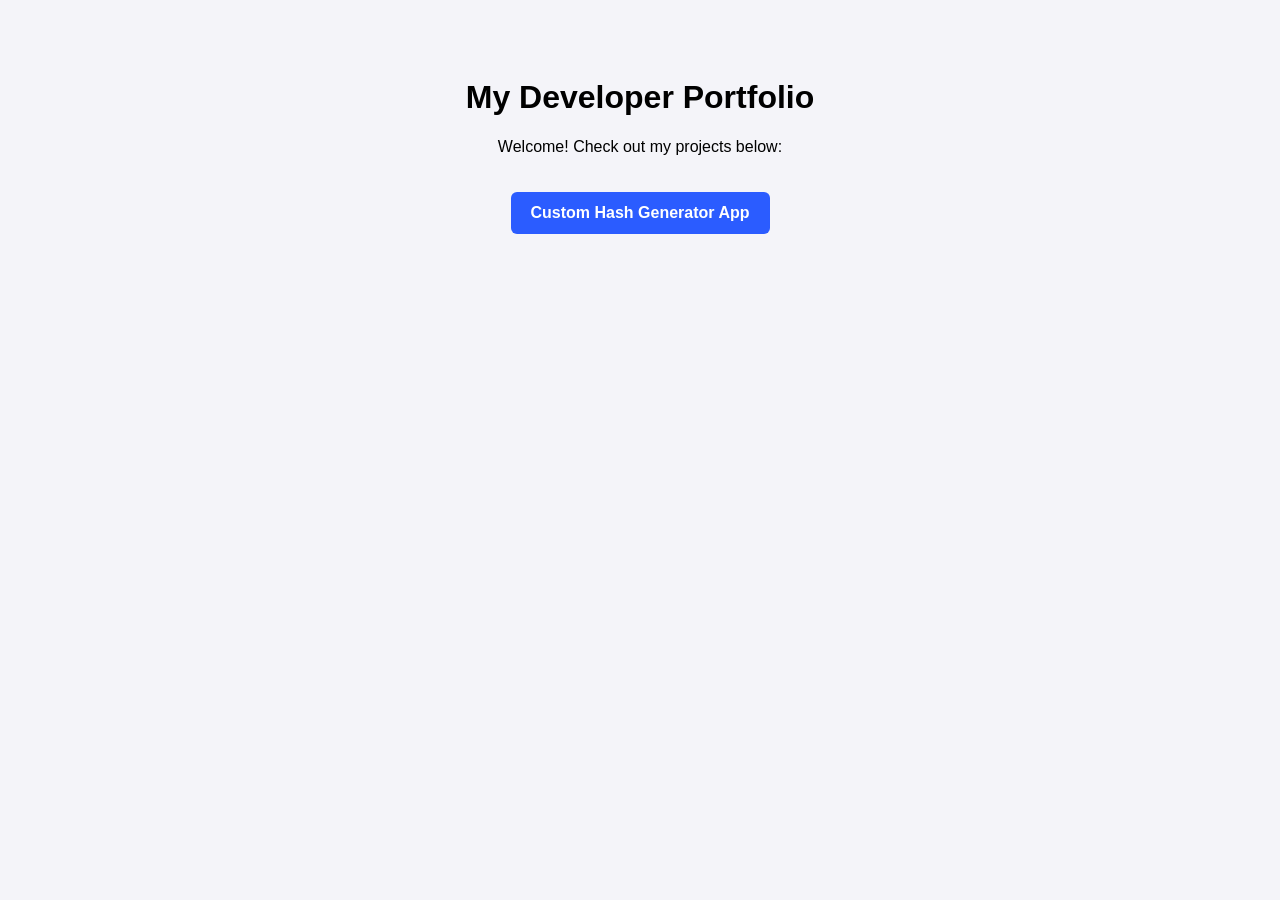
==== index.html @ 04d139bd "Create index.html" ====
<!DOCTYPE html>
<html lang="en">
<head>
    <meta charset="UTF-8">
    <meta name="viewport" content="width=device-width, initial-scale=1.0">
    <title>My Portfolio</title>
    <style>
        body {
            font-family: Arial, sans-serif;
            text-align: center;
            padding: 50px;
            background-color: #f4f4f9;
        }
        a {
            display: inline-block;
            margin-top: 20px;
            padding: 12px 20px;
            background-color: #2b5cff;
            color: white;
            text-decoration: none;
            border-radius: 6px;
            font-weight: bold;
        }
    </style>
</head>
<body>
    <h1>My Developer Portfolio</h1>
    <p>Welcome! Check out my projects below:</p>
    
    <a href="./hash-generator/">Custom Hash Generator App</a>
</body>
</html>
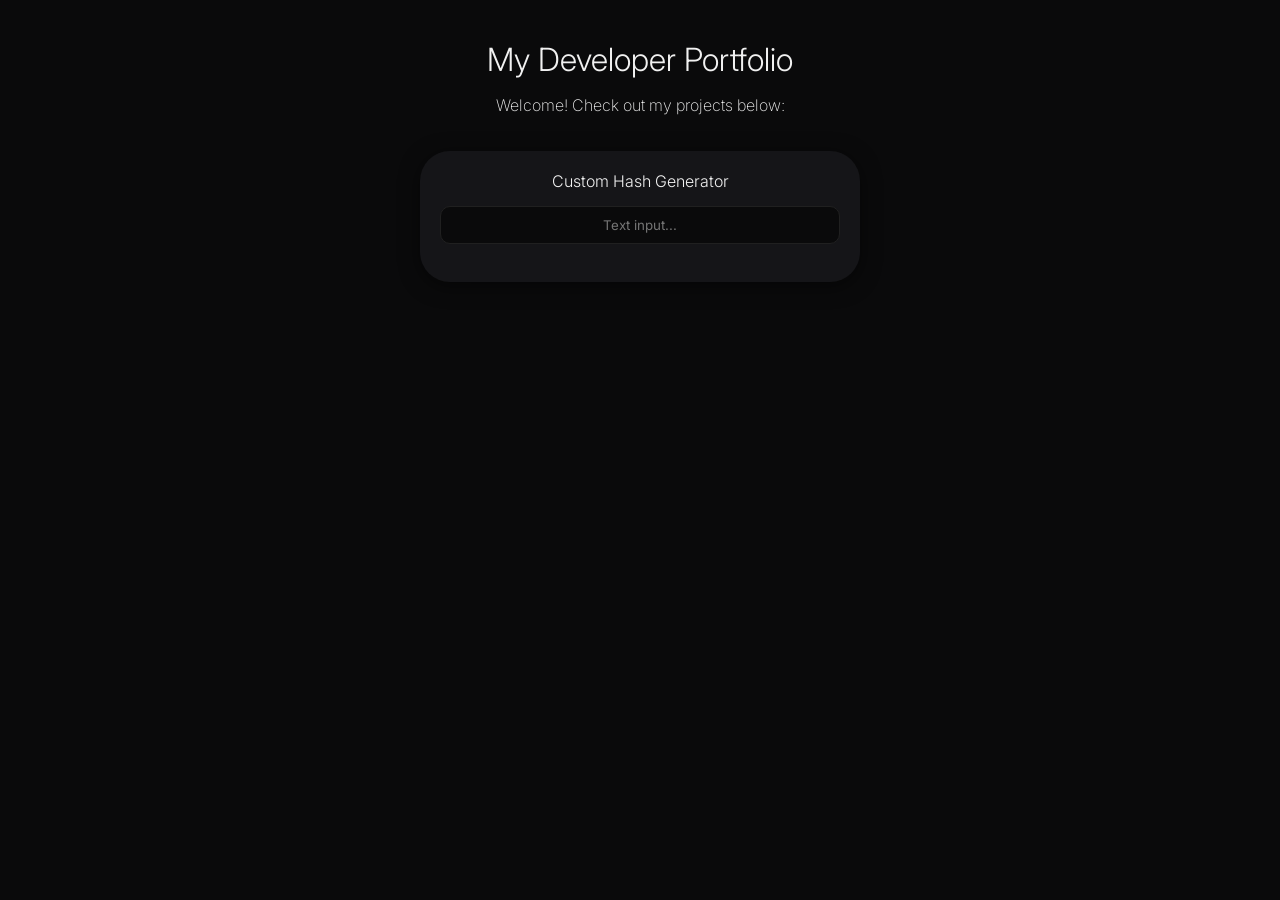
==== commit dbad9b2b: "Add files via upload App Update" ====
--- a/index.html
+++ b/index.html
@@ -3,30 +3,33 @@
 <head>
     <meta charset="UTF-8">
     <meta name="viewport" content="width=device-width, initial-scale=1.0">
-    <title>My Portfolio</title>
-    <style>
-        body {
-            font-family: Arial, sans-serif;
-            text-align: center;
-            padding: 50px;
-            background-color: #f4f4f9;
-        }
-        a {
-            display: inline-block;
-            margin-top: 20px;
-            padding: 12px 20px;
-            background-color: #2b5cff;
-            color: white;
-            text-decoration: none;
-            border-radius: 6px;
-            font-weight: bold;
-        }
-    </style>
+    <title>AJX</title>
+    <link rel="manifest" href="manifest.json">
+    <meta name="theme-color" content="#16161a">
+    <link rel="apple-touch-icon" href="icon-192.png">
+    <link rel="stylesheet" href="styles.css">
 </head>
 <body>
     <h1>My Developer Portfolio</h1>
     <p>Welcome! Check out my projects below:</p>
+    <div class="container">
+    <h2>Custom Hash Generator</h2>
     
-    <a href="./hash-generator/">Custom Hash Generator App</a>
+    <input type="text" id="userInput" placeholder="Text input...">
+    
+    <!-- Todo lo que está aquí adentro estará oculto al inicio -->
+        <div class="hidden-elements">
+            <input type="text" id="roundsInput" value="1" placeholder="Number of Rounds">
+            
+            <button id="btnGenerate">Generar Hash</button>
+
+            <div class="result-box">
+                <span></span>
+                <p id="hashResult" tabindex="0"></p>
+            </div>
+        </div>
+    </div>
+
+    <script src="script.js"></script>
 </body>
-</html>
+</html>
--- a/styles.css
+++ b/styles.css
@@ -0,0 +1,106 @@
+@import url('https://fonts.googleapis.com/css2?family=Inter:wght@100..900&display=swap');
+
+body {
+    font-family: 'Inter', sans-serif;
+    font-size: 16px;
+    font-weight: 200;
+    background-color: #0a0a0b;
+    color: #f1f1f1;
+    margin: 0;
+    padding: 40px 20px;
+    display: flex;
+    flex-direction: column; /* Alinea los elementos en columna (de arriba a abajo) */
+    align-items: center;
+    min-height: 100vh;
+    box-sizing: border-box;
+}
+
+.container {
+    background-color: #151518;
+    padding: 20px;
+    border-radius: 30px;
+    box-shadow: 0 4px 20px #00000080; /* Sombra más suave */
+    max-width: 400px; /* Ancho inicial */
+    width: 100%;
+    text-align: center;
+    margin-top: 20px;
+
+    /* Animación de transición suave */
+    transition: max-width 0.3s ease, transform 0.3s ease;
+}
+
+h1 {
+    font-size: 2em;
+    font-weight: 300;
+    margin-top: 0;       /* Controla el espacio superior */
+    margin-bottom: 0px; /* Controla el espacio hacia el input */
+}
+
+h2 {
+    font-size: 1em;
+    font-weight: 300;
+    margin-top: 0;       /* Controla el espacio superior */
+    margin-bottom: 15px; /* Controla el espacio hacia el input */
+}
+
+/* Se activa automáticamente al hacer clic dentro de #userInput */
+.container:has(#userInput:focus) {
+    max-width: 400px; /* Nuevo ancho expandido */
+    transform: scale(1.02); /* Ligero aumento de tamaño visual */
+}
+
+/* 1. Mantener el contenedor expandido mientras CUALQUIER elemento tenga el foco */
+.container:focus-within {
+    max-width: 400px; /* Tu ancho expandido */
+    transform: scale(1.02); /* Mantener la escala */
+}
+
+/* Estado inicial: Elementos ocultos con altura 0 y transparentes */
+.hidden-elements {
+    max-height: 0;
+    opacity: 0;
+    overflow: hidden;
+    transition: max-height 0.4s ease, opacity 0.4s ease;
+    padding: 4px 0; /* Da espacio para que el borde azul no toque los límites */
+}
+
+/* Estado expandido: Se activa al hacer clic dentro del contenedor */
+.container:focus-within .hidden-elements {
+    max-height: 300px; /* Altura suficiente para mostrar el contenido */
+    opacity: 1;
+    overflow: visible; /* Permite mostrar el contorno azul completo sin cortarlo */
+}
+
+input[type="text"],
+input[type="number"] {
+    width: 100%;
+    padding: 10px;
+    text-align: center;
+    margin-bottom: 10px;
+    border-radius: 10px;
+    border: 1px solid #202020;
+    background-color: #0a0a0b;
+    color: #fff;
+    box-sizing: border-box;
+    font-family: 'Inter', sans-serif;
+}
+
+button {
+    width: 100%;
+    padding: 12px;
+    background-color: #2b5cff;
+    color: #fff;
+    border: none;
+    border-radius: 10px;
+    font-weight: bold;
+    cursor: pointer;
+    font-family: 'Inter', sans-serif;
+}
+
+.result-box {
+    margin-top: 20px;
+    word-break: break-all;
+    background-color: #0a0a0b;
+    padding: 12px;
+    border-radius: 10px;
+}
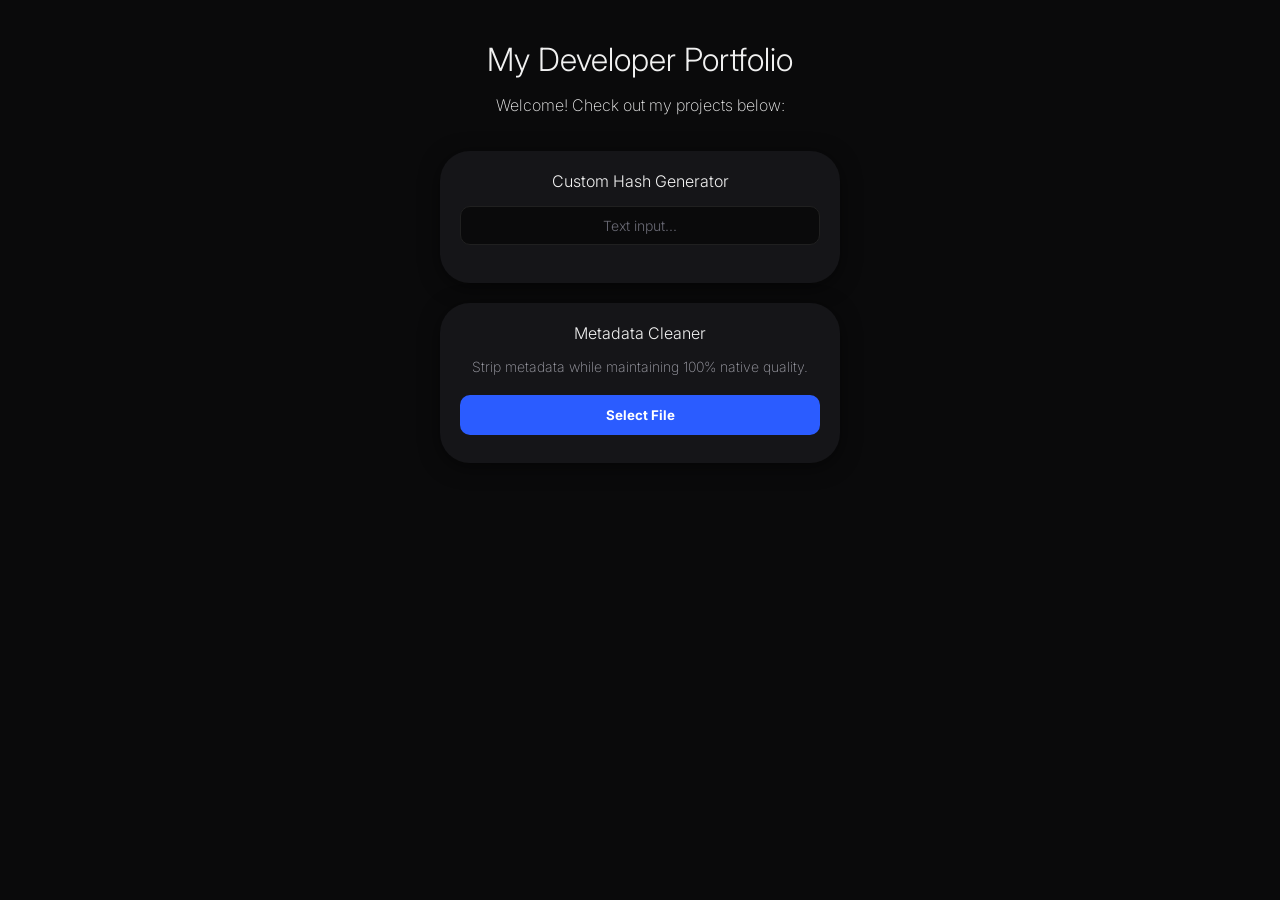
==== commit f4dd1328: "feat: integrate lossless Metadata Cleaner module and unify UI states" ====
--- a/index.html
+++ b/index.html
@@ -4,22 +4,24 @@
     <meta charset="UTF-8">
     <meta name="viewport" content="width=device-width, initial-scale=1.0">
     <title>AJX</title>
+    <!-- Favicon para escritorio/navegador -->
+    <link rel="icon" type="image/png" href="icon-192.png?v=4">
+    <link rel="apple-touch-icon" href="icon-192.png?v=4">
     <link rel="manifest" href="manifest.json">
     <meta name="theme-color" content="#16161a">
-    <link rel="apple-touch-icon" href="icon-192.png">
     <link rel="stylesheet" href="styles.css">
 </head>
 <body>
     <h1>My Developer Portfolio</h1>
     <p>Welcome! Check out my projects below:</p>
+    
     <div class="container">
     <h2>Custom Hash Generator</h2>
-    
     <input type="text" id="userInput" placeholder="Text input...">
     
     <!-- Todo lo que está aquí adentro estará oculto al inicio -->
         <div class="hidden-elements">
-            <input type="text" id="roundsInput" value="1" placeholder="Number of Rounds">
+            <input type="text" id="roundsInput" placeholder="Number of Iterations">
             
             <button id="btnGenerate">Generar Hash</button>
 
@@ -29,7 +31,8 @@
             </div>
         </div>
     </div>
-
+    <div id="metadata-cleaner-container">
+    </div>
     <script src="script.js"></script>
 </body>
 </html>
--- a/styles.css
+++ b/styles.css
@@ -1,4 +1,8 @@
 @import url('https://fonts.googleapis.com/css2?family=Inter:wght@100..900&display=swap');
+
+:root {
+    --container-width: 400px; /* Cambia el ancho de todos los contenedores aquí */
+}
 
 body {
     font-family: 'Inter', sans-serif;
@@ -9,68 +13,65 @@
     margin: 0;
     padding: 40px 20px;
     display: flex;
-    flex-direction: column; /* Alinea los elementos en columna (de arriba a abajo) */
+    flex-direction: column;
     align-items: center;
     min-height: 100vh;
     box-sizing: border-box;
+}
+
+/* Elimina el envoltorio del ID inyectado para que el .container herede directamente el layout de body */
+[id$="-container"] {
+    display: contents;
 }
 
 .container {
     background-color: #151518;
     padding: 20px;
     border-radius: 30px;
-    box-shadow: 0 4px 20px #00000080; /* Sombra más suave */
-    max-width: 400px; /* Ancho inicial */
+    box-shadow: 0 4px 20px #00000080;
+    max-width: var(--container-width);
     width: 100%;
     text-align: center;
     margin-top: 20px;
-
-    /* Animación de transición suave */
+    box-sizing: border-box;
     transition: max-width 0.3s ease, transform 0.3s ease;
 }
 
 h1 {
     font-size: 2em;
     font-weight: 300;
-    margin-top: 0;       /* Controla el espacio superior */
-    margin-bottom: 0px; /* Controla el espacio hacia el input */
+    margin-top: 0;
+    margin-bottom: 0px;
 }
 
 h2 {
     font-size: 1em;
     font-weight: 300;
-    margin-top: 0;       /* Controla el espacio superior */
-    margin-bottom: 15px; /* Controla el espacio hacia el input */
+    margin-top: 0;
+    margin-bottom: 15px;
 }
 
-/* Se activa automáticamente al hacer clic dentro de #userInput */
-.container:has(#userInput:focus) {
-    max-width: 400px; /* Nuevo ancho expandido */
-    transform: scale(1.02); /* Ligero aumento de tamaño visual */
+.container:has(#userInput:focus),
+.container:focus-within {
+    max-width: var(--container-width);
+    transform: scale(1.02);
 }
 
-/* 1. Mantener el contenedor expandido mientras CUALQUIER elemento tenga el foco */
-.container:focus-within {
-    max-width: 400px; /* Tu ancho expandido */
-    transform: scale(1.02); /* Mantener la escala */
-}
-
-/* Estado inicial: Elementos ocultos con altura 0 y transparentes */
 .hidden-elements {
     max-height: 0;
     opacity: 0;
     overflow: hidden;
     transition: max-height 0.4s ease, opacity 0.4s ease;
-    padding: 4px 0; /* Da espacio para que el borde azul no toque los límites */
+    padding: 4px 0;
 }
 
-/* Estado expandido: Se activa al hacer clic dentro del contenedor */
 .container:focus-within .hidden-elements {
-    max-height: 300px; /* Altura suficiente para mostrar el contenido */
+    max-height: 300px;
     opacity: 1;
-    overflow: visible; /* Permite mostrar el contorno azul completo sin cortarlo */
+    overflow: visible;
 }
 
+/* 1. El texto real de los inputs será blanco */
 input[type="text"],
 input[type="number"] {
     width: 100%;
@@ -80,9 +81,17 @@
     border-radius: 10px;
     border: 1px solid #202020;
     background-color: #0a0a0b;
-    color: #fff;
+    color: #f1f1f1;
     box-sizing: border-box;
     font-family: 'Inter', sans-serif;
+    font-size: 14px;
+    font-weight: 300;
+}
+
+/* 2. El placeholder será opaco */
+input::placeholder {
+    color: #6a6a75; /* Gris opaco tipo fantasma */
+    opacity: 1; /* Esto apaga la transparencia nativa de Firefox */
 }
 
 button {
@@ -101,6 +110,42 @@
     margin-top: 20px;
     word-break: break-all;
     background-color: #0a0a0b;
-    padding: 12px;
+    padding: 10px; /* Igualado al padding de los inputs */
     border-radius: 10px;
+    
+    /* Altura exacta para igualar los 38px de los inputs */
+    min-height: 38px; 
+    display: flex;
+    align-items: center;
+    justify-content: center;
+    box-sizing: border-box;
+}
+
+/* --- Textos de apoyo en los módulos --- */
+.module-desc {
+    font-size: 14px;
+    color: #a1a1aa; /* Gris sutil para jerarquía secundaria */
+    margin-bottom: 20px;
+}
+
+#fileInfo {
+    font-size: 13px;
+    color: #d1d1d6;
+    margin-top: 15px;
+    margin-bottom: 15px;
+    word-break: break-all;
+}
+
+/* 3. La caja de resultado empieza opaca (modo espera) */
+.result-box p {
+    font-size: 14px;
+    font-weight: 300;
+    color: #6a6a75; /* Mismo gris opaco del placeholder */
+    margin: 0; 
+    transition: color 0.3s ease; /* Transición suave de color */
+}
+
+/* 4. Esta clase la inyectaremos cuando haya un resultado */
+.result-box p.has-value {
+    color: #f1f1f1; /* ¡Se ilumina en blanco! */
 }
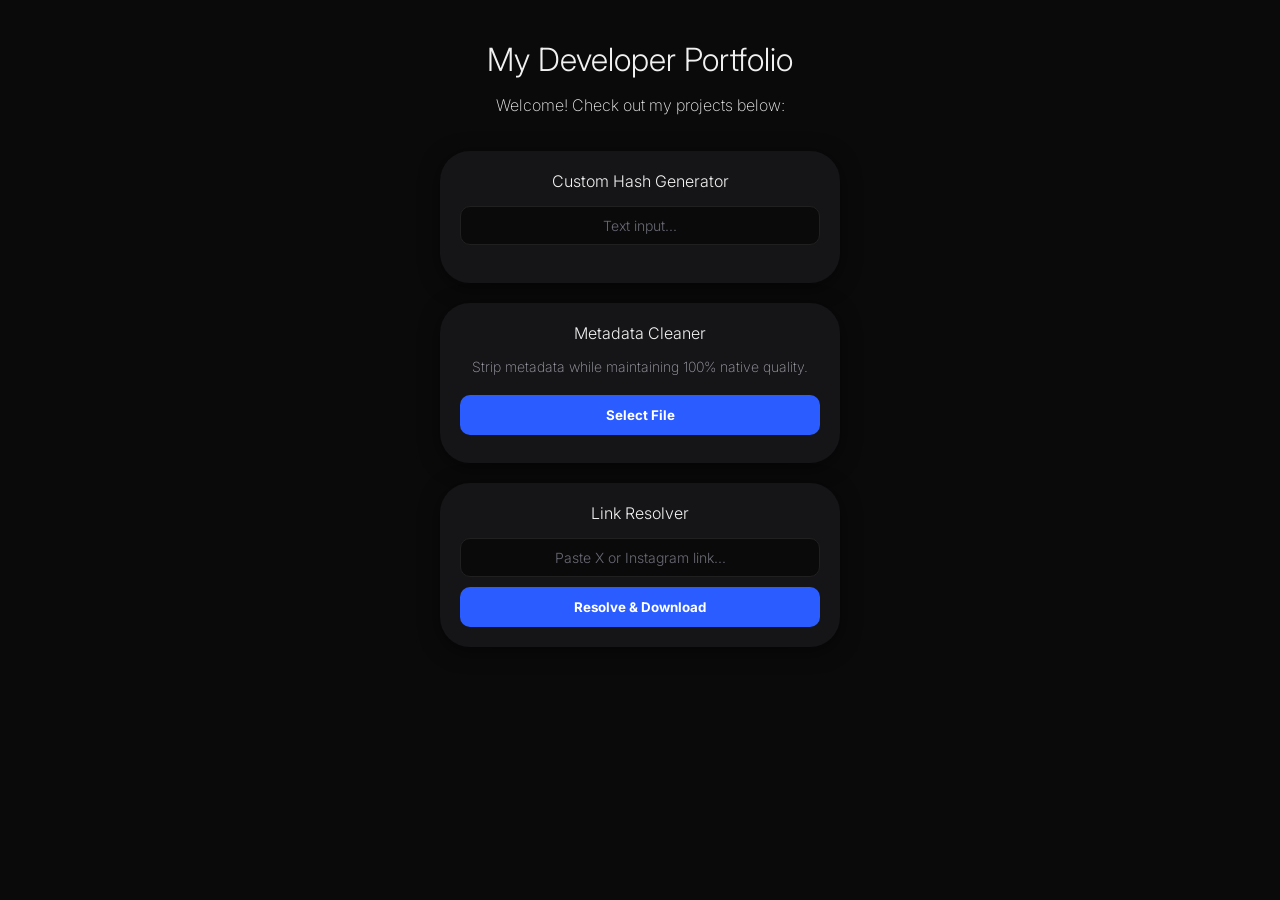
==== commit 268764a1: "Add Link Resolver module and UI" ====
--- a/index.html
+++ b/index.html
@@ -33,6 +33,16 @@
     </div>
     <div id="metadata-cleaner-container">
     </div>
-    <script src="script.js"></script>
+    <div class="container">
+        <h2>Link Resolver</h2>
+        <input type="text" id="resolverInput" placeholder="Paste X or Instagram link...">
+        <button id="btnResolve">Resolve & Download</button>
+
+        <div id="resolverResult" class="result-box" style="display: none;">
+            <!-- Aquí desplegaremos el preview o botón de descarga -->
+        </div>
+    </div>
+    <!-- Cambiado a type="module" -->
+    <script type="module" src="script.js"></script>
 </body>
 </html>
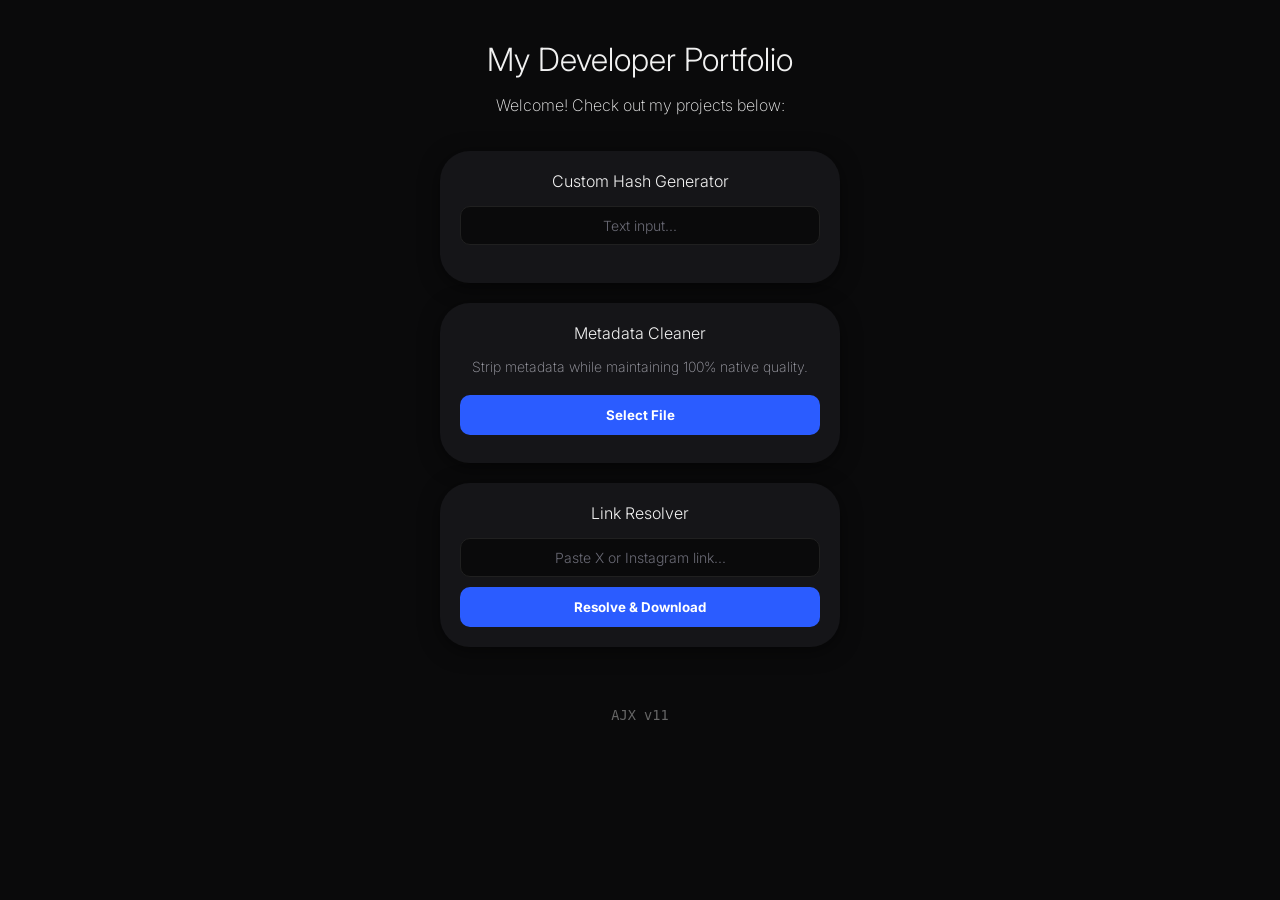
==== commit 9b269af4: "Finalize script.js with resolution buttons, dynamic file naming, and footer version display" ====
--- a/index.html
+++ b/index.html
@@ -45,4 +45,7 @@
     <!-- Cambiado a type="module" -->
     <script type="module" src="script.js"></script>
 </body>
-</html>+<footer style="text-align: center; margin-top: 40px; padding: 20px; color: #666; font-size: 0.85rem; font-family: monospace;">
+    <span id="appVersion">AJX...</span>
+  </footer>
+</body>
